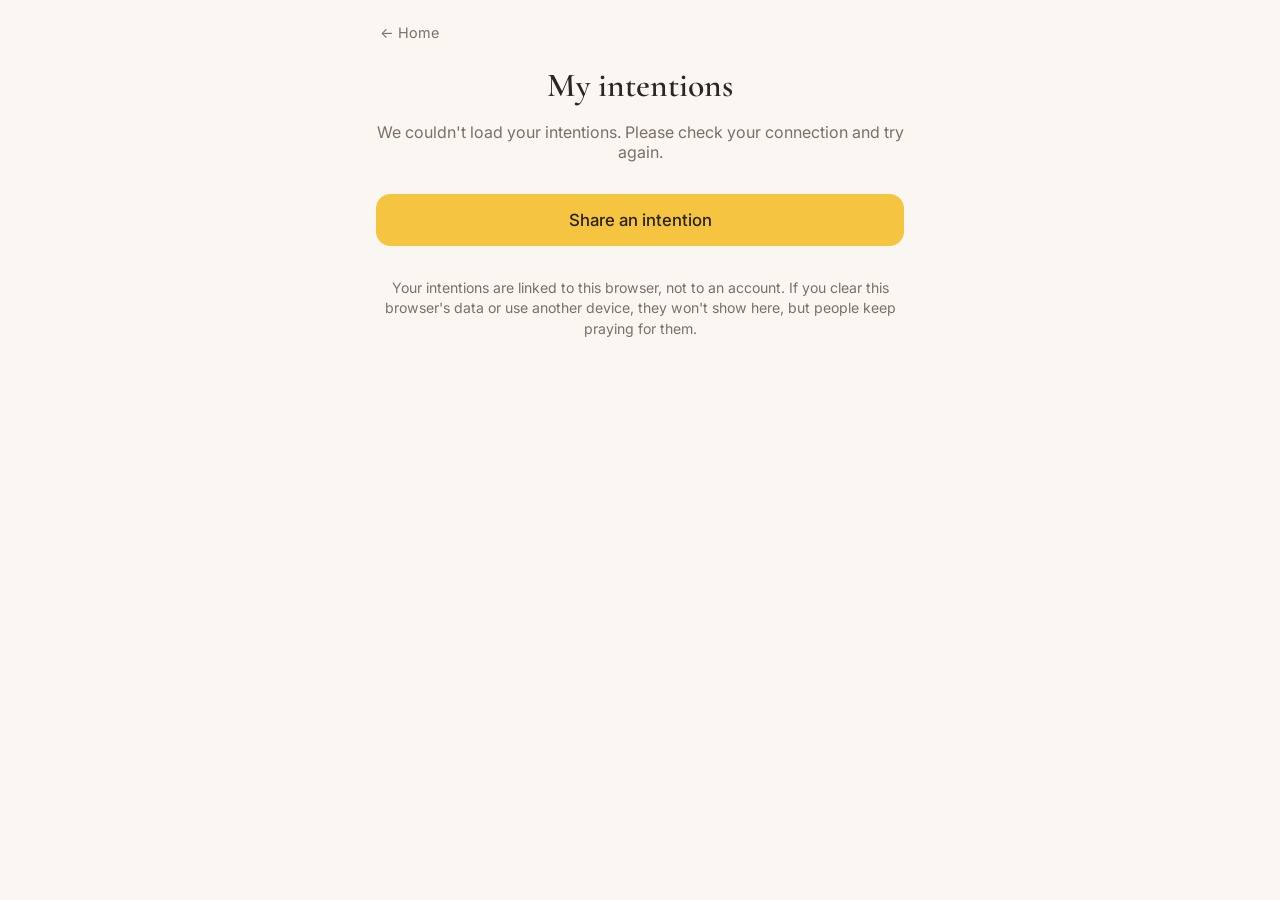
==== mine.html @ d3f42b0e "My intentions page, intention lifetime (33 decades or 30 days), 31 general intentions Co-Authored-By" ====
<!doctype html>
<html lang="en">
<head>
  <meta charset="utf-8">
  <meta name="viewport" content="width=device-width, initial-scale=1, viewport-fit=cover">
  <title>My intentions — Decade4U</title>
  <meta name="robots" content="noindex">
  <link rel="preconnect" href="https://fonts.googleapis.com">
  <link rel="preconnect" href="https://fonts.gstatic.com" crossorigin>
  <link href="https://fonts.googleapis.com/css2?family=Cormorant+Garamond:wght@500;600&family=Inter:wght@400;500&display=swap" rel="stylesheet">
  <link rel="stylesheet" href="css/style.css">
</head>
<body>
  <main class="mine">
    <a class="link back-home" href="./">← Home</a>
    <h2>My intentions</h2>

    <div id="mine-stat" hidden></div>
    <p class="mine-loading" id="loading">Loading…</p>
    <ul class="mine-list" id="list"></ul>

    <section class="mine-empty" id="empty" hidden>
      <p>You haven't shared an intention from this device yet.</p>
    </section>

    <div class="mine-actions">
      <a class="btn primary" id="share" href="submit.html">Share an intention</a>
      <p class="fine" id="limit-note"></p>
    </div>

    <p class="fine mine-note">Your intentions are linked to this browser, not to an account. If you clear this browser's data or use another device, they won't show here, but people keep praying for them.</p>
  </main>
  <script src="js/intentions.js"></script>
  <script src="js/stats.js"></script>
  <script src="js/mine.js"></script>
</body>
</html>
---- css/style.css ----
/* Decade4U shared styles: calm and warm, follows the phone's light/dark setting */
:root {
  --bg: #faf7f2;
  --surface: #ffffff;
  --text: #2b2622;
  --muted: #7a7068;
  --line: #e6dfd4;
  --bead: #ffffff;
  --bead-edge: #a99c8a;
  --glow: #f5c542;
  --prayed: #f2d98f;
  --cord: #bdb1a1;
  --on-glow: #2b2310;
  --glow-text: #a8780a;
  --spark: #e0a91c;
}
@media (prefers-color-scheme: dark) {
  :root {
    --bg: #16141a;
    --surface: #1f1c24;
    --text: #f1ece4;
    --muted: #a39a90;
    --line: #2f2b36;
    --bead: #f4f1ec;
    --bead-edge: #8c847a;
    --glow: #ffd257;
    --prayed: #8f7a45;
    --cord: #4a4450;
    --on-glow: #2b2310;
    --glow-text: #ffd257;
    --spark: #fff6d6;
  }
}

* { box-sizing: border-box; margin: 0; padding: 0; }
html, body { height: 100%; }
body {
  background: var(--bg);
  color: var(--text);
  font-family: "Inter", system-ui, sans-serif;
  -webkit-tap-highlight-color: transparent;
}
.serif { font-family: "Cormorant Garamond", Georgia, serif; }
[hidden] { display: none !important; }

/* ---------- buttons ---------- */
.btn {
  appearance: none;
  border: 1px solid var(--bead-edge);
  background: transparent;
  color: var(--text);
  font: inherit;
  font-weight: 500;
  font-size: 1.05rem;
  padding: 14px 22px;
  border-radius: 14px;
  min-height: 52px;
  cursor: pointer;
  text-decoration: none;
  display: inline-flex;
  align-items: center;
  justify-content: center;
  transition: transform .08s ease, opacity .2s;
}
.btn:active { transform: scale(.97); }
.btn:disabled { opacity: .35; cursor: default; }
.btn.primary { background: var(--glow); border-color: var(--glow); color: var(--on-glow); }
.btn:focus-visible { outline: 3px solid var(--glow); outline-offset: 3px; }
.link {
  background: none; border: 0; font: inherit; color: var(--muted);
  font-size: .9rem; cursor: pointer; text-decoration: none; padding: 8px 4px;
}

/* ---------- home ---------- */
/* ---------- home ---------- */
.home {
  min-height: 100%;
  background:
    radial-gradient(120% 55% at 50% -8%, color-mix(in srgb, var(--glow) 22%, transparent), transparent 70%),
    var(--bg);
  background-attachment: fixed;
}
.home main {
  max-width: 440px; margin: 0 auto; text-align: center;
  padding: calc(36px + env(safe-area-inset-top)) 16px calc(28px + env(safe-area-inset-bottom));
}
.hero { padding: 8px 0 6px; }
.hero h1 {
  font-weight: 600; font-size: clamp(3rem, 15vw, 4.2rem); line-height: 1; letter-spacing: -.01em;
  margin-bottom: 10px;
}
.hero .tagline {
  font-family: "Cormorant Garamond", Georgia, serif; font-style: italic; font-weight: 500;
  font-size: 1.35rem; color: var(--glow-text); margin-bottom: 10px;
}
.hero .intro { color: var(--muted); font-size: 1rem; line-height: 1.6; max-width: 340px; margin: 0 auto; }
.home .actions { display: grid; gap: 10px; margin-top: 18px; }
.home .soon { font-size: .85rem; color: var(--muted); }
.foot { margin-top: 28px; font-size: .8rem; color: var(--muted); }
.foot a { color: inherit; }

.beads-row {
  position: relative; display: flex; justify-content: space-between; align-items: center;
  width: 100%; max-width: 260px; margin: 0 auto 26px;
}
.beads-row::before {
  content: ""; position: absolute; left: 0; right: 0; top: 50%;
  height: 2px; background: var(--cord); transform: translateY(-50%);
}
.beads-row span {
  position: relative; width: 18px; height: 18px; border-radius: 50%;
  background: var(--bead); border: 1px solid var(--bead-edge);
  animation: rowglow 10s infinite;
}
.beads-row span:nth-child(2)  { animation-delay: 1s; }
.beads-row span:nth-child(3)  { animation-delay: 2s; }
.beads-row span:nth-child(4)  { animation-delay: 3s; }
.beads-row span:nth-child(5)  { animation-delay: 4s; }
.beads-row span:nth-child(6)  { animation-delay: 5s; }
.beads-row span:nth-child(7)  { animation-delay: 6s; }
.beads-row span:nth-child(8)  { animation-delay: 7s; }
.beads-row span:nth-child(9)  { animation-delay: 8s; }
.beads-row span:nth-child(10) { animation-delay: 9s; }
@keyframes rowglow {
  0%, 10%, 100% { background: var(--bead); box-shadow: none; }
  3%, 7% {
    background: var(--glow); border-color: var(--glow);
    box-shadow: 0 0 14px 4px color-mix(in srgb, var(--glow) 60%, transparent);
  }
}

/* ---------- prayer page ---------- */
.pray {
  height: 100%;
  height: 100dvh;
  display: flex; flex-direction: column;
  max-width: 560px; margin: 0 auto;
  padding: 8px 16px calc(12px + env(safe-area-inset-bottom));
}
.topbar { display: flex; align-items: center; justify-content: space-between; gap: 8px; }
.where {
  text-align: center; color: var(--muted); font-size: .85rem;
  letter-spacing: .04em; margin: 2px 0 6px;
}
.progress { height: 3px; background: var(--line); border-radius: 3px; overflow: hidden; }
.progress div { height: 100%; width: 0; background: var(--glow); transition: width .3s ease; }

.rosary-wrap {
  flex: 0 0 auto; display: flex; justify-content: center;
  padding: 10px 0 6px;
}
#rosary { height: clamp(150px, 34vh, 340px); height: clamp(150px, 34dvh, 340px); width: auto; display: block; }

#rosary .cord { fill: none; stroke: var(--cord); stroke-width: 1.4; }
#rosary .bead { fill: var(--bead); stroke: var(--bead-edge); stroke-width: 1; transition: fill .35s ease; }
#rosary .bead.medal { stroke-width: 1.2; }
#rosary .cross { stroke-width: .8; }
#rosary .cross rect { fill: inherit; stroke: inherit; stroke-width: inherit; }
#rosary .bead.prayed { fill: var(--prayed); }
#rosary .bead.active {
  fill: var(--glow); stroke: var(--glow); filter: url(#glow);
  transform-box: fill-box; transform-origin: center;
  animation: pulse 2.4s ease-in-out infinite;
}
@keyframes pulse { 0%, 100% { transform: scale(1); } 50% { transform: scale(1.18); } }
@media (prefers-reduced-motion: reduce) {
  #rosary .bead.active { animation: none; }
  .beads-row span { animation: none; }
  .beads-row span:first-child { background: var(--glow); border-color: var(--glow); }
}

.card {
  flex: 1 1 auto; min-height: 120px; overflow-y: auto;
  background: var(--surface); border: 1px solid var(--line); border-radius: 18px;
  padding: 18px 18px 20px; margin: 6px 0 12px;
}
.card .kicker { color: var(--muted); font-size: .82rem; letter-spacing: .05em; text-transform: uppercase; min-height: 1em; margin-bottom: 4px; }
.card h2 { font-family: "Cormorant Garamond", Georgia, serif; font-weight: 600; font-size: 1.6rem; line-height: 1.2; margin-bottom: 10px; }
.card .text p { font-size: 1.12rem; line-height: 1.65; }
.card .text p + p { margin-top: .6em; }
.card.is-mystery { border-color: var(--glow); }
.card.is-mystery .kicker { color: var(--text); }
.card.is-mystery .text p { color: var(--muted); font-size: 1rem; }

.controls { display: grid; grid-template-columns: 1fr 2fr; gap: 10px; }

.toast {
  position: fixed; left: 50%; bottom: calc(96px + env(safe-area-inset-bottom)); transform: translateX(-50%);
  background: var(--text); color: var(--bg); padding: 10px 16px; border-radius: 999px; font-size: .9rem;
  box-shadow: 0 6px 20px rgba(0,0,0,.2);
}

.done {
  min-height: 100%; display: flex; flex-direction: column; align-items: center; justify-content: center;
  text-align: center; gap: 14px; padding: 24px 16px;
}
.done h2 { font-family: "Cormorant Garamond", Georgia, serif; font-size: 2.6rem; font-weight: 600; outline: none; }
.done p { color: var(--muted); max-width: 340px; line-height: 1.6; }
.done .actions { display: grid; gap: 10px; width: 100%; max-width: 320px; margin-top: 10px; }

@media (max-height: 640px) {
  .card h2 { font-size: 1.35rem; }
  .card .text p { font-size: 1.02rem; line-height: 1.55; }
}

/* ---------- setup screen ---------- */
.choose {
  min-height: 100%; max-width: 480px; margin: 0 auto;
  display: flex; flex-direction: column; justify-content: center; gap: 14px;
  padding: 24px 16px calc(24px + env(safe-area-inset-bottom));
}
.choose .back-home { align-self: flex-start; }
.choose h2 { font-family: "Cormorant Garamond", Georgia, serif; font-weight: 600; font-size: 2rem; text-align: center; margin: 8px 0 6px; }
.choice {
  appearance: none; text-align: left; font: inherit; color: var(--text); cursor: pointer;
  background: var(--surface); border: 1px solid var(--line); border-radius: 18px;
  padding: 18px; display: grid; gap: 6px; transition: border-color .2s, transform .08s;
}
.choice:hover, .choice:focus-visible { border-color: var(--glow); outline: none; }
.choice:active { transform: scale(.98); }
.choice strong { font-size: 1.15rem; font-weight: 600; }
.choice span { color: var(--muted); line-height: 1.5; font-size: .98rem; }
.choose .fine { text-align: center; color: var(--muted); font-size: .85rem; }

/* ---------- own-rosary screens ---------- */
.card.tap-next { cursor: pointer; }
.card.is-group { border-color: var(--glow); }
.checklist { list-style: none; display: grid; gap: 8px; margin: 2px 0 14px; }
.checklist li {
  font-size: 1.08rem; padding-left: 26px; position: relative;
}
.checklist li::before {
  content: ""; position: absolute; left: 4px; top: .42em; width: 10px; height: 10px; border-radius: 50%;
  background: var(--glow); box-shadow: 0 0 8px color-mix(in srgb, var(--glow) 60%, transparent);
}
.card details { border-top: 1px solid var(--line); padding-top: 10px; }
.card summary { cursor: pointer; color: var(--muted); font-size: .95rem; padding: 4px 0; }
.card details h3 { font-size: .95rem; font-weight: 600; margin: 12px 0 4px; }
.card details p { font-size: 1rem; line-height: 1.6; }
.card .hint { color: var(--muted); font-size: .92rem; margin-top: 14px; }
.topbar .link { font-size: .85rem; }

.setup {
  max-width: 480px; margin: 0 auto;
  padding: 16px 16px calc(24px + env(safe-area-inset-bottom));
  display: flex; flex-direction: column; gap: 18px;
}
.setup .back-home { align-self: flex-start; }
.setup h2 { font-family: "Cormorant Garamond", Georgia, serif; font-weight: 600; font-size: 2.1rem; text-align: center; margin-top: 4px; }
.setup .lead { text-align: center; color: var(--muted); line-height: 1.5; margin-top: -10px; }
.field { display: grid; gap: 10px; }
.field .label { font-size: .82rem; letter-spacing: .06em; text-transform: uppercase; color: var(--muted); }
.field .fine { color: var(--muted); font-size: .88rem; line-height: 1.45; }
.seg { display: grid; grid-template-columns: repeat(5, 1fr); gap: 8px; }
.seg button {
  appearance: none; font: inherit; font-size: 1.25rem; font-weight: 600; color: var(--text);
  background: var(--surface); border: 1px solid var(--line); border-radius: 14px;
  min-height: 60px; cursor: pointer; display: grid; place-content: center; gap: 2px;
}
.seg button small { font-size: .62rem; font-weight: 500; color: var(--muted); letter-spacing: .02em; }
.seg button[aria-pressed="true"] { background: var(--glow); border-color: var(--glow); color: var(--on-glow); }
.seg button[aria-pressed="true"] small { color: var(--on-glow); }
.modes { display: grid; gap: 10px; }
.modes .choice { padding: 14px 16px; }
.modes .choice[aria-pressed="true"] { border-color: var(--glow); box-shadow: inset 0 0 0 1px var(--glow); }
.modes .choice[aria-pressed="true"] strong::after { content: " ✓"; color: var(--glow); }
.assigned { list-style: none; display: grid; gap: 8px; }
.assigned li { background: var(--surface); border: 1px solid var(--line); border-radius: 14px; padding: 12px 14px; }
.assigned .who { font-size: .8rem; color: var(--muted); margin-bottom: 3px; }
.assigned p { line-height: 1.45; }
.setup .start { width: 100%; position: sticky; bottom: calc(12px + env(safe-area-inset-bottom)); box-shadow: 0 8px 24px rgba(0,0,0,.15); }

.for-line { font-size: .82rem; color: var(--muted); margin-bottom: 2px; }
.for-line::before { content: "♥ "; color: var(--glow); }
.intention { background: color-mix(in srgb, var(--glow) 12%, transparent); border-radius: 12px; padding: 12px 14px; margin: 4px 0 12px; }
.intention .who { font-size: .82rem; color: var(--muted); margin-bottom: 4px; }
.intention .what { font-size: 1.1rem; line-height: 1.5; }
.card .text .intention p { font-size: inherit; }
.card .text .intention .what { font-size: 1.1rem; }

.thanks { list-style: none; display: grid; gap: 10px; width: 100%; max-width: 420px; text-align: left; }
.thanks li { background: var(--surface); border: 1px solid var(--line); border-radius: 14px; padding: 14px; }
.thanks .who { font-size: .8rem; color: var(--muted); }
.thanks .what { margin: 2px 0 8px; line-height: 1.45; }
.thanks .msg { font-family: "Cormorant Garamond", Georgia, serif; font-size: 1.2rem; font-style: italic; color: var(--text); }
.card.is-mystery .text .intention .what { color: var(--text); }
.card.is-mystery .text .intention .who { color: var(--muted); font-size: .82rem; }

/* ---------- hide prayers: big, tappable rosary ---------- */
.pill {
  appearance: none; font: inherit; font-size: .85rem; color: var(--text); cursor: pointer;
  background: var(--surface); border: 1px solid var(--line); border-radius: 999px; padding: 7px 14px;
}
.pill[aria-pressed="true"] { background: var(--glow); border-color: var(--glow); color: var(--on-glow); }
.rosary-wrap.tap-next { cursor: pointer; }
#rosary .bead.unused { opacity: .28; }
#rosary .ripple {
  fill: none; stroke: var(--glow); stroke-width: 2;
  transform-box: fill-box; transform-origin: center;
  animation: ripple .7s ease-out forwards;
}
@keyframes ripple { from { transform: scale(1); opacity: .9; } to { transform: scale(3.2); opacity: 0; } }

#rosary .centre { display: none; }
.centre-box {
  width: 100%; height: 100%; display: flex; flex-direction: column; align-items: center; justify-content: center;
  text-align: center; color: var(--text); gap: 3px; font-family: "Inter", system-ui, sans-serif;
}
.c-kicker { font-size: 7.5px; letter-spacing: .08em; text-transform: uppercase; color: var(--muted); }
.c-title { font-family: "Cormorant Garamond", Georgia, serif; font-weight: 600; font-size: 19px; line-height: 1.1; }
.c-count { font-size: 15px; font-weight: 600; color: var(--glow-text); }
.c-sub { font-size: 7.5px; line-height: 1.4; color: var(--muted); max-width: 140px; }
.c-kicker:empty, .c-count:empty, .c-sub:empty { display: none; }

/* decade panel: mystery + intention, shown on every bead of a decade */
.strip {
  display: block; margin: 0 0 8px; padding: 10px 14px;
  background: color-mix(in srgb, var(--glow) 12%, var(--surface)); border-radius: 14px;
}
.strip.empty, .strip.on-mystery { display: none; } /* the mystery card already shows both */
.strip-myst { font-family: "Cormorant Garamond", Georgia, serif; font-weight: 600; font-size: 1.12rem; line-height: 1.2; }
.strip-myst::before { content: "✦ "; color: var(--glow-text); }
.strip-int { margin-top: 2px; line-height: 1.4; display: -webkit-box; -webkit-line-clamp: 1; -webkit-box-orient: vertical; overflow: hidden; }
.strip-who { color: var(--muted); font-size: .85rem; }
.strip-who::before { content: "♥ "; color: var(--glow); }

.pray.hide-prayers .card { display: none; }
.pray.hide-prayers .rosary-wrap { flex: 1 1 auto; min-height: 0; padding: 4px 0; }
.pray.hide-prayers #rosary { width: 100%; height: 100%; max-height: none; }
.pray.hide-prayers #rosary .centre { display: inline; }
.pray.hide-prayers .strip, .pray.hide-prayers .strip.on-mystery {
  display: block; min-height: 84px; margin: 4px 0 12px; padding: 12px 16px; border-radius: 16px;
}
.pray.hide-prayers .strip.empty { display: block; visibility: hidden; }
.pray.hide-prayers .strip-myst { font-size: 1.25rem; }
.pray.hide-prayers .strip-int { -webkit-line-clamp: 2; }

/* the whole prayer screen listens for sideways swipes; vertical scrolling still works */
/* The prayer screen handles all swipes itself (left/right/up/down); only the prayer text scrolls. */
.pray { touch-action: none; user-select: none; -webkit-user-select: none; overscroll-behavior: none; }
.pray .card { touch-action: pan-y; overscroll-behavior: contain; }
.pray .card .text { user-select: text; -webkit-user-select: text; }
.pray.hide-prayers .controls { display: none; }
.pray.hide-prayers .strip { margin-bottom: 8px; }
.gesture-hint {
  text-align: center; color: var(--muted); font-size: .82rem; line-height: 1.4;
  padding: 0 8px 6px;
}

/* ---------- golden counter ring ---------- */
.stat { display: flex; flex-direction: column; align-items: center; gap: 8px; margin: 26px auto 4px; }
.stat-ring { position: relative; width: 132px; height: 132px; }
.stat-ring svg { width: 100%; height: 100%; overflow: visible; }
.stat-ring .track { fill: none; stroke: color-mix(in srgb, var(--glow) 22%, transparent); stroke-width: 5; }
.stat-ring .arc {
  fill: none; stroke-width: 5; stroke-linecap: round;
  stroke-dasharray: 120 207; /* a golden arc about a third of the way round */
  filter: drop-shadow(0 0 4px color-mix(in srgb, var(--glow) 70%, transparent));
}
.stat-ring .spark { fill: var(--spark); filter: drop-shadow(0 0 5px #f5c542); }
.stat-ring .spin { transform-origin: 60px 60px; animation: spin 6s linear infinite; }
@keyframes spin { to { transform: rotate(360deg); } }
.stat-num {
  position: absolute; inset: 0; display: grid; place-items: center;
  font-family: "Cormorant Garamond", Georgia, serif; font-weight: 600; font-size: 2.9rem;
  color: var(--glow-text); text-shadow: 0 0 18px color-mix(in srgb, var(--glow) 45%, transparent);
}
.stat-label { color: var(--muted); font-size: .92rem; letter-spacing: .02em; }
@media (prefers-reduced-motion: reduce) { .stat-ring .spin { animation: none; } }
.done #done-stat .stat { margin-top: 8px; }

/* ---------- "need your prayers" on the home page ---------- */
.need {
  margin: 26px 0 4px; padding: 18px 16px 16px; text-align: left;
  background: var(--surface); border: 1px solid var(--line); border-radius: 20px;
  box-shadow: 0 1px 0 color-mix(in srgb, var(--glow) 35%, transparent) inset;
}
.need h2 {
  font-family: "Cormorant Garamond", Georgia, serif; font-weight: 600; font-size: 1.45rem; line-height: 1.2;
  text-align: center; margin-bottom: 12px;
}
.need ul { list-style: none; display: grid; gap: 8px; margin-bottom: 14px; }
.need li {
  display: grid; gap: 1px; padding: 9px 12px 9px 30px; position: relative;
  background: color-mix(in srgb, var(--glow) 9%, transparent); border-radius: 12px;
}
.need li::before {
  content: ""; position: absolute; left: 12px; top: 15px; width: 9px; height: 9px; border-radius: 50%;
  background: var(--glow); box-shadow: 0 0 8px color-mix(in srgb, var(--glow) 70%, transparent);
  animation: breathe 2.8s ease-in-out infinite;
}
.need li:nth-child(2)::before { animation-delay: .9s; }
.need li:nth-child(3)::before { animation-delay: 1.8s; }
@keyframes breathe { 0%, 100% { opacity: .45; } 50% { opacity: 1; } }
@media (prefers-reduced-motion: reduce) { .need li::before { animation: none; } }
.need .nm { font-size: .8rem; color: var(--muted); }
.need .tx { line-height: 1.4; display: -webkit-box; -webkit-line-clamp: 2; -webkit-box-orient: vertical; overflow: hidden; }
.need .btn { width: 100%; }
.all-prayed { margin-top: 22px; color: var(--muted); }
.home .need { margin-top: 28px; }
.home #home-stat .stat { margin-top: 26px; }

/* ---------- golden glow around intention boxes ---------- */
.assigned li, .thanks li, .need li, .intention {
  border: 1px solid color-mix(in srgb, var(--glow) 45%, var(--line));
  box-shadow:
    0 0 0 1px color-mix(in srgb, var(--glow) 12%, transparent),
    0 0 18px color-mix(in srgb, var(--glow) 20%, transparent),
    inset 0 0 14px color-mix(in srgb, var(--glow) 6%, transparent);
}
.assigned li, .thanks li { animation: glowin .6s ease-out both; }
.assigned li:nth-child(2), .thanks li:nth-child(2) { animation-delay: .08s; }
.assigned li:nth-child(3), .thanks li:nth-child(3) { animation-delay: .16s; }
.assigned li:nth-child(4), .thanks li:nth-child(4) { animation-delay: .24s; }
.assigned li:nth-child(5), .thanks li:nth-child(5) { animation-delay: .32s; }
@keyframes glowin { from { opacity: 0; transform: translateY(6px); } to { opacity: 1; transform: none; } }
@media (prefers-reduced-motion: reduce) { .assigned li, .thanks li { animation: none; } }
@media (prefers-color-scheme: dark) {
  .assigned li, .thanks li, .need li, .intention {
    border-color: color-mix(in srgb, var(--glow) 55%, var(--line));
    box-shadow:
      0 0 0 1px color-mix(in srgb, var(--glow) 15%, transparent),
      0 0 22px color-mix(in srgb, var(--glow) 26%, transparent),
      inset 0 0 16px color-mix(in srgb, var(--glow) 8%, transparent);
  }
}

/* =====================================================================
   Desktop and laptop layout (wide screens). Phones keep the layout above.
   ===================================================================== */
@media (min-width: 900px) {
  /* ---- home: title + counter on the left, people who need prayers on the right ---- */
  .home main {
    max-width: 1100px; min-height: 100vh; text-align: left;
    display: grid; grid-template-columns: minmax(0, 1fr) minmax(0, 1fr); column-gap: 64px;
    grid-template-areas: "hero need" "stat need" "stat actions" "foot foot";
    grid-template-rows: auto auto 1fr auto; align-content: center;
    padding: 56px 40px 32px;
  }
  .hero { grid-area: hero; align-self: end; }
  .hero .beads-row { margin-left: 0; }
  .hero .intro { margin: 0; max-width: 420px; }
  .home .need, .all-prayed { grid-area: need; align-self: center; margin-top: 0; }
  .home #home-stat { grid-area: stat; align-self: start; }
  .home #home-stat .stat { align-items: flex-start; margin-left: 0; }
  .home .actions { grid-area: actions; align-self: start; }
  .foot { grid-area: foot; text-align: center; }

  /* ---- setup: choices left, the people you'll pray for right ---- */
  .setup {
    max-width: 1040px; padding: 32px 40px 40px;
    display: grid; grid-template-columns: minmax(0, 1fr) minmax(0, 1fr); column-gap: 56px; row-gap: 20px;
    grid-template-areas: "back back" "title title" "lead lead" "dec pray" "modes pray" "modes start";
    grid-template-rows: auto auto auto auto auto 1fr;
  }
  .setup > :nth-child(1) { grid-area: back; }
  .setup > :nth-child(2) { grid-area: title; }
  .setup > :nth-child(3) { grid-area: lead; }
  .setup > :nth-child(4) { grid-area: dec; }
  .setup > :nth-child(5) { grid-area: modes; }
  .setup > :nth-child(6) { grid-area: pray; }
  .setup > :nth-child(7) { grid-area: start; align-self: start; }
  .setup .start { position: static; box-shadow: none; }

  /* ---- prayer screen: big rosary left, mystery/intention/prayer right ---- */
  .pray {
    max-width: 1240px; padding: 16px 40px 24px;
    display: grid; column-gap: 48px;
    grid-template-columns: minmax(0, 1.1fr) minmax(0, 1fr);
    grid-template-areas: "top top" "where where" "prog prog" "ring strip" "ring card" "ring hint" "ring controls";
    grid-template-rows: auto auto auto auto 1fr auto auto;
  }
  .pray .topbar { grid-area: top; }
  .pray .where { grid-area: where; }
  .pray .progress { grid-area: prog; margin-bottom: 12px; }
  .pray .rosary-wrap { grid-area: ring; min-height: 0; padding: 0; align-items: center; }
  .pray #rosary { width: 100%; height: 100%; max-height: none; }
  .pray .strip { grid-area: strip; margin: 0 0 12px; }
  .pray .strip.on-mystery { display: none; }
  .pray .card { grid-area: card; margin: 0 0 12px; }
  .pray .gesture-hint { grid-area: hint; }
  .pray .controls { grid-area: controls; }
  .strip-int { -webkit-line-clamp: 3; }
  .card .text p { font-size: 1.18rem; }

  /* prayers hidden: the rosary takes the left, the decade panel sits beside it */
  .pray.hide-prayers {
    grid-template-areas: "top top" "where where" "prog prog" "ring strip" "ring hint";
    grid-template-rows: auto auto auto 1fr auto;
  }
  .pray.hide-prayers .strip, .pray.hide-prayers .strip.on-mystery { align-self: center; margin: 0; }
  .pray.hide-prayers .strip-myst { font-size: 1.6rem; }
  .pray.hide-prayers .strip-int { font-size: 1.1rem; -webkit-line-clamp: 4; }

  /* ---- Amen screen: thank-you messages in a grid ---- */
  .done .thanks { max-width: 980px; grid-template-columns: repeat(auto-fit, minmax(280px, 1fr)); }
}

/* ---------- share your intention ---------- */
.test-banner {
  background: color-mix(in srgb, var(--glow) 25%, var(--surface)); color: var(--text);
  text-align: center; font-size: .85rem; padding: 8px 16px;
}
.share, .sent {
  max-width: 560px; margin: 0 auto; padding: 16px 16px calc(32px + env(safe-area-inset-bottom));
  display: flex; flex-direction: column; gap: 18px;
}
.share .back-home { align-self: flex-start; }
.share h2, .sent h2 { font-family: "Cormorant Garamond", Georgia, serif; font-weight: 600; font-size: 2.1rem; text-align: center; outline: none; }
.share .lead { text-align: center; color: var(--muted); margin-top: -10px; }
.share .opt { text-transform: none; letter-spacing: 0; }
.share textarea, .share input[type="text"] {
  width: 100%; font: inherit; font-size: 1.05rem; line-height: 1.5; color: var(--text);
  background: var(--surface); border: 1px solid var(--line); border-radius: 14px; padding: 12px 14px; resize: vertical;
}
.share textarea:focus, .share input[type="text"]:focus {
  outline: none; border-color: var(--glow);
  box-shadow: 0 0 0 3px color-mix(in srgb, var(--glow) 25%, transparent);
}
.share input[type="text"] { margin-top: 2px; }
.field-foot { display: flex; justify-content: space-between; gap: 12px; align-items: flex-start; }
.count { font-size: .8rem; color: var(--muted); white-space: nowrap; }
.count.near { color: var(--glow-text); font-weight: 600; }
.field-error { color: #c0392b; font-size: .92rem; }
@media (prefers-color-scheme: dark) { .field-error { color: #ff8a7a; } }
.name-modes, .labels { display: flex; flex-wrap: wrap; gap: 8px; }
.name-modes button, .labels button {
  appearance: none; font: inherit; font-size: .95rem; color: var(--text); cursor: pointer;
  background: var(--surface); border: 1px solid var(--line); border-radius: 999px; padding: 9px 16px;
}
.name-modes button[aria-pressed="true"], .labels button[aria-pressed="true"] {
  background: var(--glow); border-color: var(--glow); color: var(--on-glow);
}
.care {
  border: 1px solid color-mix(in srgb, var(--glow) 55%, var(--line)); border-radius: 16px; padding: 16px 18px;
  background: color-mix(in srgb, var(--glow) 8%, var(--surface)); display: grid; gap: 8px; line-height: 1.5;
}
.care h3 { font-family: "Cormorant Garamond", Georgia, serif; font-size: 1.4rem; }
.care ul { padding-left: 18px; display: grid; gap: 6px; }
.care a { color: var(--glow-text); font-weight: 600; }
.review-note { color: var(--muted); font-size: .88rem; text-align: center; line-height: 1.5; }
.share #send { width: 100%; }

.sent { text-align: center; padding-top: 40px; }
.sent > p { color: var(--muted); line-height: 1.6; }
.sent .beads-row { margin-bottom: 4px; }
.sent-intention {
  font-family: "Cormorant Garamond", Georgia, serif; font-style: italic; font-size: 1.35rem; line-height: 1.4;
  padding: 16px 18px; border-radius: 16px;
  border: 1px solid color-mix(in srgb, var(--glow) 45%, var(--line));
  box-shadow: 0 0 18px color-mix(in srgb, var(--glow) 20%, transparent);
}
.invite { display: grid; gap: 10px; margin-top: 8px; }
.invite-q { font-weight: 500; }
.test-note { color: var(--muted); }

.assigned li.loading { color: var(--muted); border-style: dashed; animation: none; box-shadow: none; }
.btn:disabled { opacity: .5; cursor: default; }

.need .waiting { color: var(--muted); font-size: .88rem; text-align: center; margin: -4px 0 12px; }

/* the whole page never "pulls to refresh" while praying */
html:has(.pray:not([hidden])), body:has(.pray:not([hidden])) { overscroll-behavior: none; }

/* phones, prayers shown: give the intention room (up to 3 lines) and make the rosary a little smaller */
@media (max-width: 899px) {
  .pray:not(.hide-prayers) #rosary { height: clamp(130px, 27vh, 300px); height: clamp(130px, 27dvh, 300px); }
  .pray:not(.hide-prayers) .strip-int { -webkit-line-clamp: 3; }
  .pray:not(.hide-prayers) .strip { padding: 9px 14px; }
  .pray:not(.hide-prayers) .strip-myst { font-size: 1.05rem; }
}

/* ---------- smooth show/hide of the prayers (animated in js/rosary.js) ---------- */
/* while the rosary grows or shrinks, skip the costly blur glow and pulse so every frame is drawn */
.pray.animating #rosary .bead.active { filter: none; animation: none; }
.pray.animating #rosary .ripple { display: none; }

/* ---------- report an intention ---------- */
.report-row { display: flex; flex-wrap: wrap; gap: 4px 12px; align-items: center; justify-content: flex-end; margin-top: 6px; font-size: .8rem; color: var(--muted); }
.report-link { background: none; border: 0; font: inherit; color: var(--muted); cursor: pointer; padding: 4px 2px; text-decoration: underline; text-underline-offset: 2px; }
.report-link.strong { color: #c0392b; font-weight: 500; }
.report-link:disabled { opacity: .5; }
.assigned li.reported, .thanks li.reported { opacity: .55; }

/* ---------- my intentions ---------- */
.mine { max-width: 560px; margin: 0 auto; padding: 16px 16px 48px; display: flex; flex-direction: column; gap: 16px; }
.mine .back-home { align-self: flex-start; }
.mine h2 { font-family: "Cormorant Garamond", Georgia, serif; font-weight: 600; font-size: 2.1rem; text-align: center; }
.mine .fine { color: var(--muted); font-size: .88rem; line-height: 1.45; }
.mine-loading { text-align: center; color: var(--muted); }
.mine-empty { text-align: center; color: var(--muted); }
.mine-list { list-style: none; display: grid; gap: 12px; }
.mine-item {
  position: relative; background: var(--surface); border-radius: 14px; padding: 14px 16px; display: grid; gap: 6px;
  border: 1px solid color-mix(in srgb, var(--glow) 45%, var(--line));
  box-shadow: 0 0 0 1px color-mix(in srgb, var(--glow) 12%, transparent), 0 0 18px color-mix(in srgb, var(--glow) 20%, transparent);
}
.mine-item.pending { border-color: var(--line); box-shadow: none; }
.mine-item.complete { opacity: .85; }
.mine-top { display: flex; justify-content: space-between; align-items: center; gap: 8px; }
.mine-tag { font-size: .75rem; border-radius: 999px; padding: 3px 10px; background: color-mix(in srgb, var(--glow) 25%, transparent); }
.mine-item.pending .mine-tag { background: var(--line); color: var(--text); }
.mine-item.pending .mine-tag::before { content: "⏳ "; }
.mine-item.complete .mine-tag::before { content: "✓ "; }
.mine-date { font-size: .78rem; color: var(--muted); }
.mine-text { font-size: 1.05rem; line-height: 1.45; overflow-wrap: anywhere; }
.mine-item.has-count .mine-text { padding-right: 64px; }
.mine-count { position: absolute; right: 16px; top: 40px; text-align: center; line-height: 1.1; }
.mine-count strong { display: block; font-family: "Cormorant Garamond", Georgia, serif; font-size: 2rem; color: var(--glow-text); }
.mine-count span { font-size: .7rem; color: var(--muted); }
.mine-status { color: var(--muted); font-size: .9rem; }
.mine-shown { color: var(--muted); font-size: .78rem; }
.mine-actions { display: grid; gap: 8px; text-align: center; }
.mine-note { text-align: center; margin-top: 8px; }
.home .my-link { justify-self: center; }
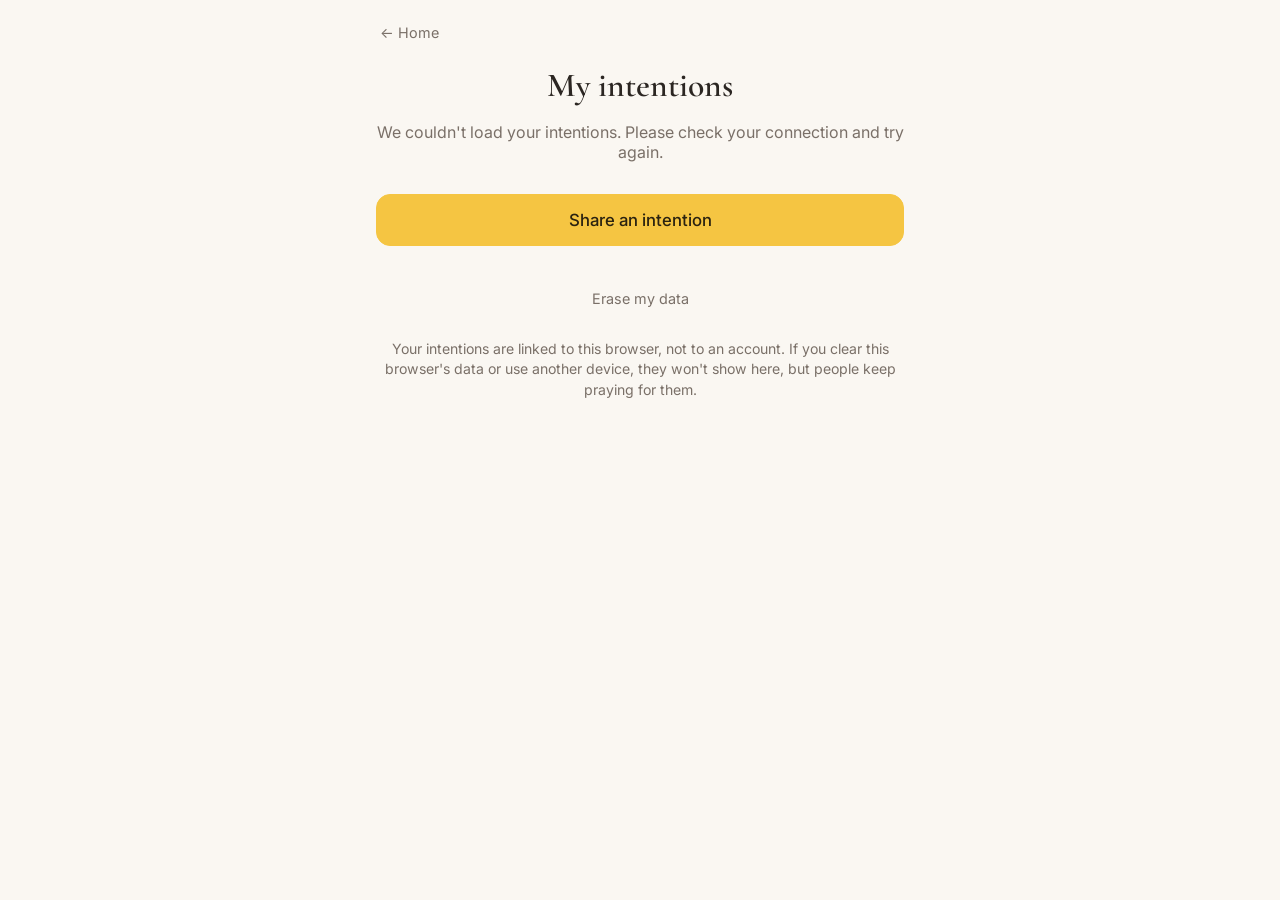
==== commit 4677b902: "Erase my data (with confirmation) Co-Authored-By: Claude Opus 5.5 <noreply@anthropic.com> Claude-Ses" ====
--- a/mine.html
+++ b/mine.html
@@ -28,6 +28,22 @@
       <p class="fine" id="limit-note"></p>
     </div>
 
+    <section class="erase" id="erase">
+      <button class="link" id="erase-open" type="button">Erase my data</button>
+      <div class="erase-box" id="erase-box" hidden>
+        <h3>Erase your data?</h3>
+        <p>This permanently removes:</p>
+        <ul id="erase-list"></ul>
+        <p>Decades you have already prayed still count for the people you prayed for. This can't be undone.</p>
+        <div class="erase-acts">
+          <button class="btn danger" id="erase-yes" type="button">Yes, erase everything</button>
+          <button class="btn" id="erase-no" type="button">Cancel</button>
+        </div>
+        <p class="field-error" id="erase-error" hidden></p>
+      </div>
+      <p class="erase-done" id="erase-done" hidden>Your data has been erased. 🙏<br><a class="link" href="./">Back to the home page</a></p>
+    </section>
+
     <p class="fine mine-note">Your intentions are linked to this browser, not to an account. If you clear this browser's data or use another device, they won't show here, but people keep praying for them.</p>
   </main>
   <script src="js/intentions.js"></script>
--- a/css/style.css
+++ b/css/style.css
@@ -613,3 +613,14 @@
 .mine-actions { display: grid; gap: 8px; text-align: center; }
 .mine-note { text-align: center; margin-top: 8px; }
 .home .my-link { justify-self: center; }
+.need-lead { color: var(--muted); margin: -4px 0 4px; text-align: center; }
+
+/* ---------- erase my data ---------- */
+.erase { text-align: center; margin-top: 12px; }
+.erase-box { text-align: left; background: var(--surface); border: 1px solid #c0392b; border-radius: 14px; padding: 16px; display: grid; gap: 10px; }
+.erase-box h3 { font-family: "Cormorant Garamond", Georgia, serif; font-size: 1.5rem; font-weight: 600; }
+.erase-box ul { padding-left: 20px; display: grid; gap: 4px; }
+.erase-box p, .erase-box li { line-height: 1.45; }
+.erase-acts { display: grid; grid-template-columns: 1fr 1fr; gap: 8px; }
+.btn.danger { border-color: #c0392b; color: #c0392b; }
+.erase-done { color: var(--muted); line-height: 1.6; }
